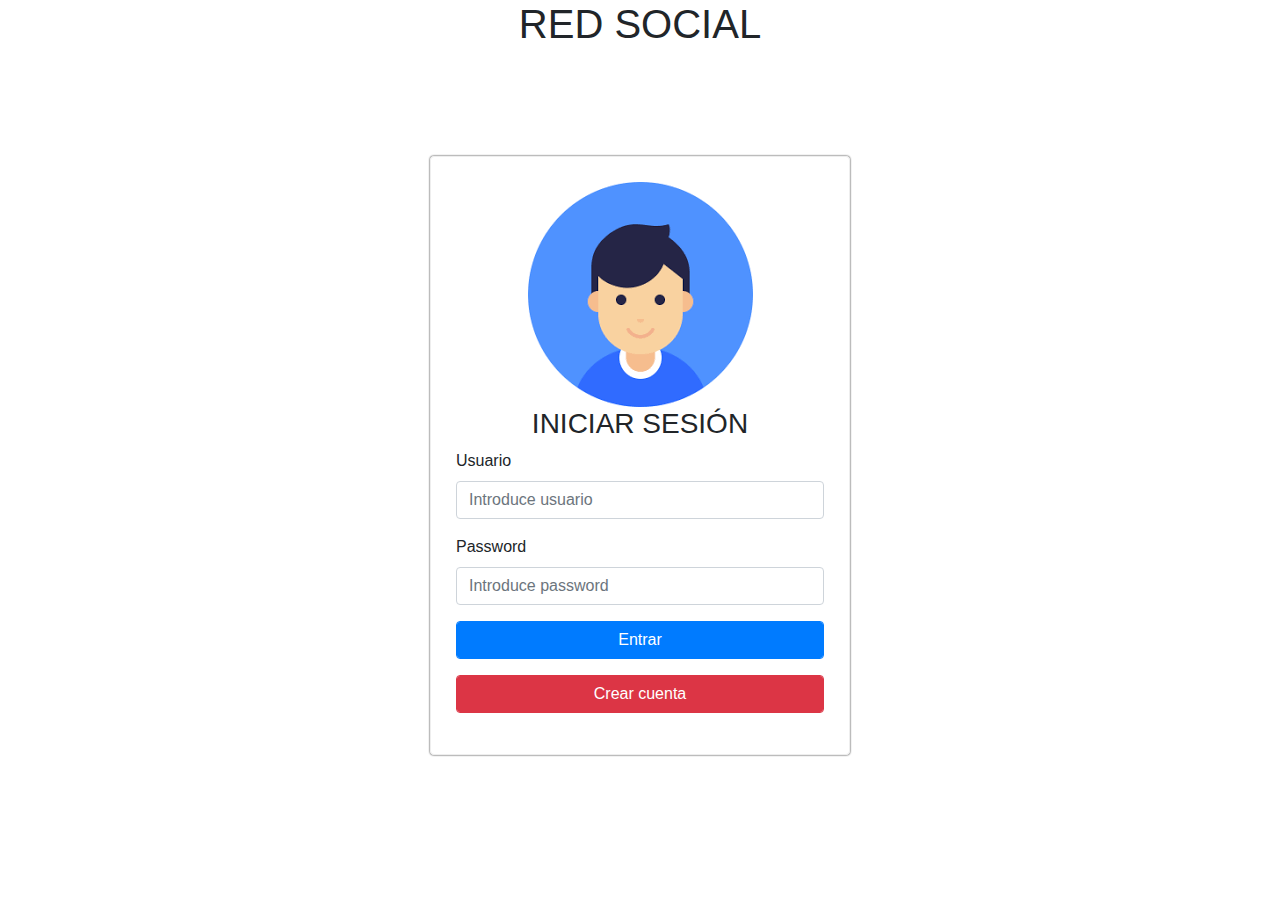
==== index.html @ 28b8be4b "agregue el proyecto miniface" ====
<!DOCTYPE html>
<html lang="en">
<head>
	<meta charset="UTF-8">
	<title>Red Social con PHP</title>
	<script src="assets/js/AppLogin.js"></script>
	<meta name="viewport" content="width=device-width, user-scalable=no, initial-scale=1.0, maximum-scale=1.0, minimum-scale=1.0">
	<link rel="stylesheet" href="assets/css/bootstrap.min.css">
	<link rel="stylesheet" href="assets/css/estilos.css">
	<script src="assets/js/jquery-3.5.1.min.js"></script>
	<script src="js/App.js"></script>
	 <script type="text/javascript" src="cordova.js"></script>
	  <script>
        document.addEventListener("backbutton", onBackKeyDown, false);   
        function onBackKeyDown() {
            console.Log("No se puede ir atras")
        }
    </script>
</head>
<body onload="checarIndex()">
<div class="container">
	<h1 class="text-center">RED SOCIAL</h1>
	<div class="row" >
		<div class="login-wrap">
			<div class="text-center">
				<img src="assets/images/user3.png" alt="" class="img-fluid mb-4 mb-md-0">
			</div>		
			<h3 class="text-center">INICIAR SESIÓN</h3>
			<div id="msj_login"></div>
			<form action="" class="form-horizontal">				
				<div class="form-group">
					<label for="Usuario">Usuario</label>
					<input type="email" name="email" id="email" class="form-control" placeholder="Introduce usuario">
				</div>
				<div class="form-group">
					<label for="Password">Password</label>
					<input type="password" name="password" id="password" class="form-control" placeholder="Introduce password">
				</div>
				<div class="form-group">
					<input type="button" class=" form-control btn btn-primary" onclick="loginUsuario()" value="Entrar">
				</div>
				<div class="form-group">
					<a href="registrar.html" class="form-control btn btn-danger">Crear cuenta</a>
				</div>

			</form> 
		</div>
	</div>	
</div>
</body>
</html>
---- assets/css/estilos.css ----
.login-wrap{
  width:420px;
  margin: 0 auto;
  margin-top:100px;
  border:1px solid #eee;
  padding:25px;
  box-shadow: 0px 0px 2px black;
  border-radius: 4px;
  box-sizing: border-box;
}


.has-error .form-control {
    border-color: #a94442;
    -webkit-box-shadow: inset 0 1px 1px rgba(0,0,0,.075);
    box-shadow: inset 0 1px 1px rgba(0,0,0,.075);
}


.has-error label {
    color: #a94442;
}

.has-success .form-control {
    border-color: #3c763d;
    -webkit-box-shadow: inset 0 1px 1px rgba(0,0,0,.075);
    box-shadow: inset 0 1px 1px rgba(0,0,0,.075);
}

.has-success label {
    color: #3c763d;
}
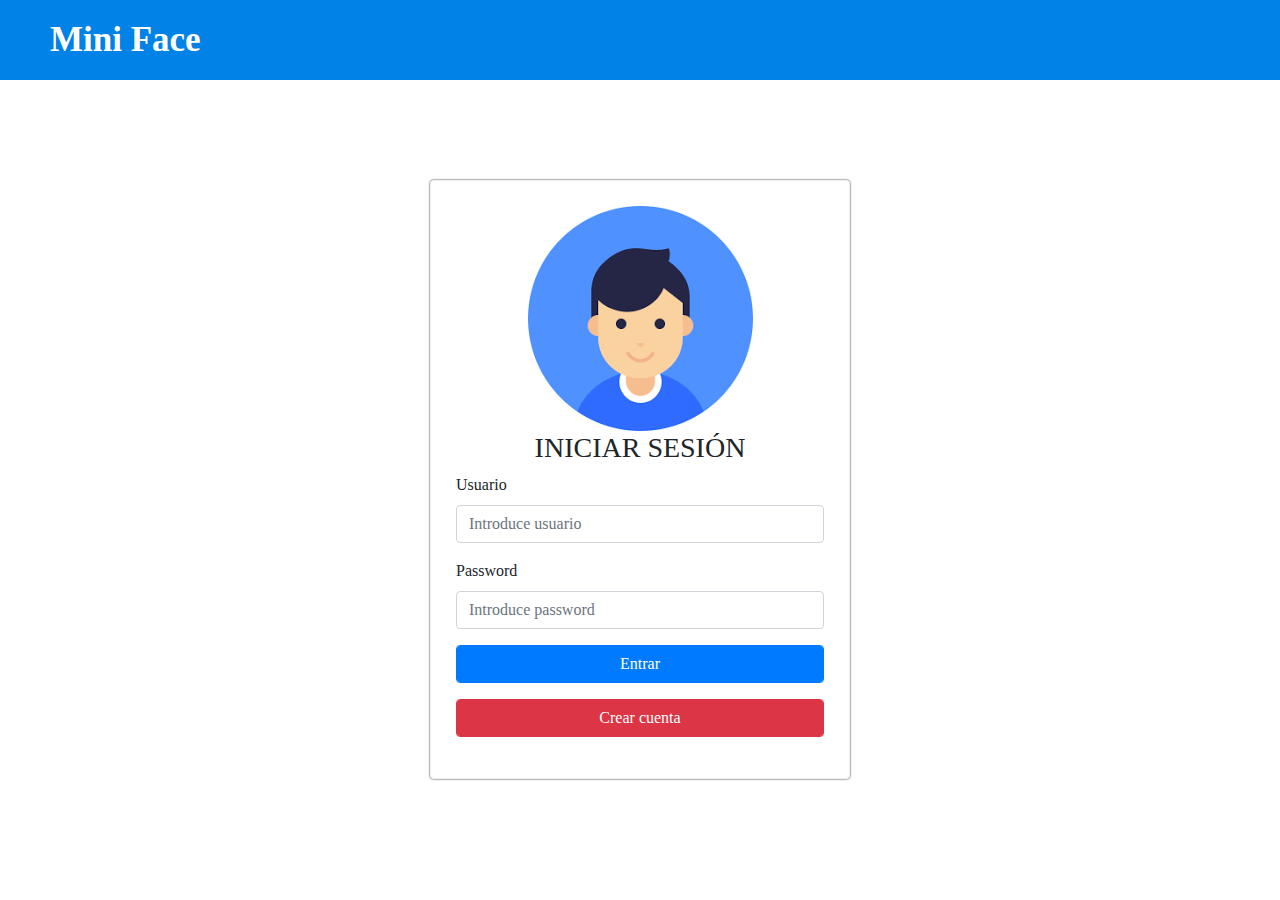
==== commit 2c1239c7: "agregue los botones borrar publi y borrar usuario, ademas de darle un mejor estilo" ====
--- a/index.html
+++ b/index.html
@@ -7,6 +7,7 @@
 	<script src="assets/js/AppLogin.js"></script>
 	<meta name="viewport" content="width=device-width, user-scalable=no, initial-scale=1.0, maximum-scale=1.0, minimum-scale=1.0">
 	<link rel="stylesheet" href="assets/css/bootstrap.min.css">
+    <link rel="stylesheet" href="assets/css/estilinis.css">
 	<link rel="stylesheet" href="assets/css/estilos.css">
 	<script src="assets/js/jquery-3.5.1.min.js"></script>
 	<script src="js/App.js"></script>
@@ -18,11 +19,16 @@
         }
     </script>
 </head>
+<nav>           
+					
+		<label class="logo">Mini Face</label>
+				
+		</nav>
 <body onload="checarIndex()">
 <div class="container">
-	<h1 class="text-center">RED SOCIAL</h1>
 	<div class="row" >
 		<div class="login-wrap">
+	
 			<div class="text-center">
 				<img src="assets/images/user3.png" alt="" class="img-fluid mb-4 mb-md-0">
 			</div>		
--- a/assets/css/estilinis.css
+++ b/assets/css/estilinis.css
@@ -0,0 +1,97 @@
+
+*{
+	box-sizing: border-box;
+	margin: 0;
+	padding: 0;
+	text-decoration: none;
+	list-style: none;
+	box-sizing: border-box;
+}
+body{
+	font-family: Montserrat;
+
+}
+nav{
+	background: #0082e6;
+	height: 80px;
+	width: 100%;
+}
+.logo{
+	color: white;
+	font-size: 35px;
+	line-height: 80px;
+	padding: 0 50px;
+	font-weight: bold;
+}
+
+nav ul{
+	float: right;
+	margin-right: 20px;
+}
+nav ul li{
+display: inline-block;
+line-height: 80px;
+margin: 0 5px;
+}
+nav ul li a{
+	color: white;
+	font-size: 17px;
+	padding: 7px 13px;
+	border-radius: 3px;
+	text-transform: uppercase;
+}
+a.activa,a:hover{
+background: #1b9bff;
+transition: .5s;
+}
+.checkbtn{
+	font-size: 30px;
+	color: white;
+	float: right;
+	line-height: 80px;
+	margin-right: 40px;
+	cursor: pointer;
+	display: none;
+}
+#check{
+	display: none;
+}
+@media(max-width: 952px) {
+	label.logo{
+		font-size: 30px;
+		padding-left: 50px;
+	}
+	nav ul li a{
+		font-size: 16px;
+	}
+}
+@media(max-width: 858px) {
+	.checkbtn{
+		display: block;
+	}
+	ul{
+		position: fixed;
+		width: 100%;
+		height: 100vh;
+		background: #2c3e50;
+		top: 80px;
+		left: -100%;
+		text-align: center;
+		transition: all .5s;
+	}
+	nav ul li{
+		display: block;
+		margin: 50px 0;
+		line-height: 30px;
+	}
+	nav ul li a{
+		font-size: 20px;
+	}
+	a:hover,a.activa{
+		background: none;
+		color:#0082e6;
+	}
+	#check:checked ~ ul{
+		left: 0;
+	}
+}